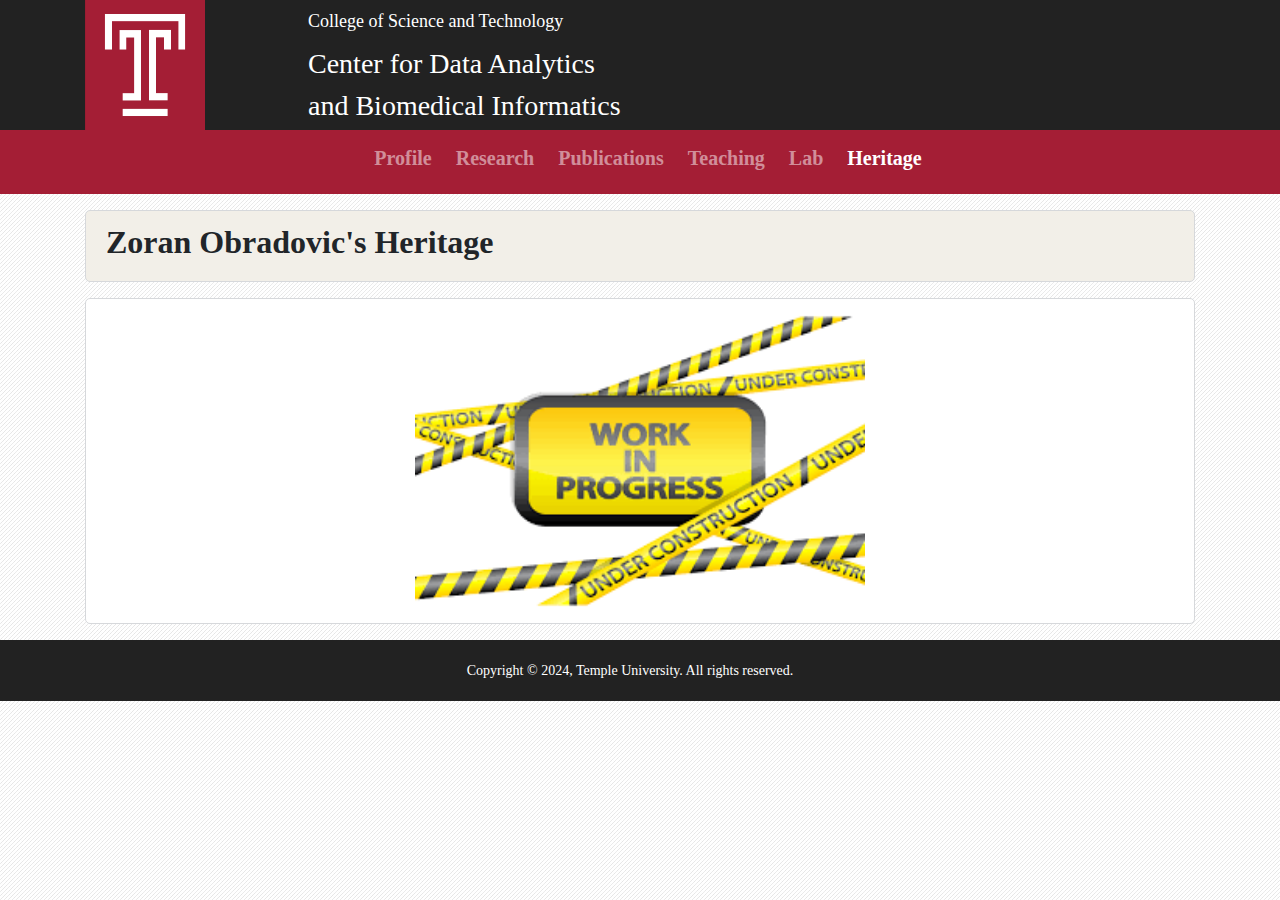
==== heritage.html @ 7252a643 "Add files via upload" ====
<html>
	<head>
		<title>Zoran Obradovic's Heritage - Center for Data Analytics and Biomedical Informatics</title>
		<meta charset="utf-8">
		<meta name="viewport" content="width=device-width, initial-scale=1">
		<link rel="shortcut icon" href="img/cropped-T-Logo-32x32.png" />
		<link rel="stylesheet" href="dabi_css/bootstrap.min.css">
		<link rel="stylesheet" type="text/css" href="dabi_css/zoran_external_style.css">
		
		<script src="dabi_js/fontawesome.js"></script>
		<script src="dabi_js/popper.js"></script>
		<script src="dabi_js/jquery.min.js"></script>
		<script src="dabi_js/bootstrap.min.js"></script>

		<style>
			/*Small Screen*/
			@media (max-width: 1160px) {
				.top-bar {
					display: none;
				}
				.navbar-brand {
					display: none;
				}
				.jazan-video {
					display: none;
				}
				.map {
					display: none;
				}
				.sm-divider-show {
					display: block;
				}
			}
			/*Large Screen*/
			@media (min-width: 1160px) {
				.bg-bar-sm {
					display: none;
				}
				.login-icon-2 {
					display: none;
				}
				.sm-divider-show {
					display: none;
				}
			}

		</style>
		
	</head>
	<body>
		<div class="panner">
			<div class="container">
				<div class="row">
					<div class="col-sm-2">
						<img src="img/T-Logo.png" width="120px" height="130"/>
					</div>
					<div class="col-sm-10 px-5">
						<div class="py-2"><a href="https://cst.temple.edu/"><span class="panner-text-sm">College of Science and Technology</span></a></div>
						<span class="panner-text-lg">Center for Data Analytics</span><br>
						<span class="panner-text-lg">and Biomedical Informatics<span>
					</div>
				</div>
			</div>
		</div>
		
		<div class="bg-bar-sm">
			
		</div>
		<nav class="navbar navbar-expand-lg navbar-dark bg-bar">		
			<div class="navbar-brand">
				
			</div>
			<button class="navbar-toggler" type="button" data-toggle="collapse" data-target="#mainMenu" aria-controls="mainMenu" aria-expanded="false" aria-label="Toggle navigation">
				<span class="navbar-toggler-icon"></span>
			</button>

			<div class="collapse navbar-collapse" id="mainMenu">
				<ul class="navbar-nav mr-auto mx-auto tajawal-font">
					<li class="px-1 nav-item">
						<a class="py-2 nav-link" href="index.html"><h5><b>Profile</b></h5></a>
					</li>

					<li class="px-1 nav-item">
						<a class="py-2 nav-link" href="research.html"><h5><b>Research</b></h5></a>
					</li>

					<li class="px-1 nav-item">
						<a class="py-2 nav-link" href="publications.html"><h5><b>Publications</b></h5></a>
					</li>

					<li class="px-1 nav-item">
						<a class="py-2 nav-link" href="teaching.html"><h5><b>Teaching</b></h5></a>
					</li>
					
					<li class="px-1 nav-item">
						<a class="py-2 nav-link" href="lab.html"><h5><b>Lab</b></h5></a>
					</li>
					
					<li class="px-1 nav-item">
						<a class="py-2 nav-link active" href="heritage.html"><h5><b>Heritage</b></h5></a>
					</li>
					
				</ul>
			</div>
		</nav>
		
		<div class="container">
			
			<div class="divider"></div>	
			<div class="row">
				<div class="col-lg-12">
					<div class="section-s2">
						<h2><b>Zoran Obradovic's Heritage</b></h2>
					</div>
				</div>
			</div>
			
			<div class="row">
				<div class="col-lg-12">
					<div class="section">
						<div class="section-content">
							<div class="row">
								<div class="col-lg-1"></div>
								<div class="col-lg-10 text-center">
									<img src="img/progress_work.png" height="300" width="450"/>									
								</div>
								<div class="col-lg-1"></div>
							</div>
						</div>
					</div>
				</div>
			</div>	
		</div>
		
		<div class="footer bg-footer">
			<div class="text-center">Copyright &copy; 2024, Temple University. All rights reserved.</div>
		</div>
	</body>
</html>
---- dabi_css/zoran_external_style.css ----
body {
	background-image: url('bg.jpg');
	font-family: 'Merriweather', serif;
	font-size: 14px;
}

.login-page {
	background-color: #fff; 
}

.well {
	/* Permalink - use to edit and share this gradient: https://colorzilla.com/gradient-editor/#eeeeee+0,cccccc+100;Gren+3D */
	background: rgb(238,238,238); /* Old browsers */
	background: -moz-linear-gradient(top,  rgba(238,238,238,1) 0%, rgba(204,204,204,1) 100%); /* FF3.6-15 */
	background: -webkit-linear-gradient(top,  rgba(238,238,238,1) 0%,rgba(204,204,204,1) 100%); /* Chrome10-25,Safari5.1-6 */
	background: linear-gradient(to bottom,  rgba(238,238,238,1) 0%,rgba(204,204,204,1) 100%); /* W3C, IE10+, FF16+, Chrome26+, Opera12+, Safari7+ */
	filter: progid:DXImageTransform.Microsoft.gradient( startColorstr='#eeeeee', endColorstr='#cccccc',GradientType=0 ); /* IE6-9 */
}

.top-bar {
	/* Permalink - use to edit and share this gradient: https://colorzilla.com/gradient-editor/#eeeeee+0,cccccc+100;Gren+3D */
	background: rgb(238,238,238); /* Old browsers */
	background: -moz-linear-gradient(top,  rgba(238,238,238,1) 0%, rgba(204,204,204,1) 100%); /* FF3.6-15 */
	background: -webkit-linear-gradient(top,  rgba(238,238,238,1) 0%,rgba(204,204,204,1) 100%); /* Chrome10-25,Safari5.1-6 */
	background: linear-gradient(to bottom,  rgba(238,238,238,1) 0%,rgba(204,204,204,1) 100%); /* W3C, IE10+, FF16+, Chrome26+, Opera12+, Safari7+ */
	filter: progid:DXImageTransform.Microsoft.gradient( startColorstr='#eeeeee', endColorstr='#cccccc',GradientType=0 ); /* IE6-9 */
	color: #000000;
	font-family: 'Sacramento', cursive;
	font-size:32px; 
	font-weight:500; 
	text-align:center; 
	padding: 20px;
}
a.active {
	font-weight: bold;
	color: #fff;
}

a {
	color: #a41e35;
	text-decoration: none;
}
a:hover {
	color: #a41e35;
	font-weight: bold;
	text-decoration: none;
}
.navbar-dark .navbar-nav .nav-link:hover {
  	font-weight: bold;
	color: #a41e35;
	background-color: #F7F7F7;
	border-radius: 5px;
}

.dropdown-item {
	font-size: 14px;
}

.dropdown-item:hover {
	color: #F7F7F7;
	font-weight: bold;
}

.active-item {
	background-color: #009670;
	color: #fff;
	font-weight: bold;
}

.slider-title {
	text-shadow: -1px 0 black, 0 1px black, 1px 0 black, 0 -1px black;
}
.logo-text {
	font-family: 'Segoe UI', cursive;
	font-size: 20px;
	font-weight: bold;
}

.panner {
	background-color: #222222;
}

.bg-s2 {
	background-color: #f2efe8;
}

.panner-text-sm {
	font-size: 18px;
	color: #fff;
}

.panner-text-lg {
	font-size: 28px;
	color: #fff;
}

.form-control2 {
	background: #BDBDBD;
}
.form-control2::placeholder {
	color: white;
}

.form-control {
	font-size: 14px;
}

.form-control:focus {
	border-color: #28a745;
	box-shadow: 0 0 0 0.2rem rgba(40, 167, 69, 0.25);
}

.form-label {
	font-size: 14px;
	font-weight: bold;
}

.bg-bar {
	background: #a41e35;
}
.bg-bar-sm {
	padding: 10px;
	background: #a41e35;
	text-align: center;
	color: #fff;
}

.Slider {
	position: relative;
	text-align: center;
}

.centered-left {
  position: absolute;
  top: 50%;
  left: 10%;
  transform: translate(-50%, -50%);
  background: transparent;
  padding: 20px;
  text-align: center;
  border-radius: 50px;
  cursor: pointer;
}

.centered-left:hover {
	background-color: white;
	opacity: .5;
}

.centered-right {
  position: absolute;
  top: 50%;
  right: 10%;
  transform: translate(50%, -50%);
  background: transparent;
  padding: 20px;
  text-align: center;
  border-radius: 50px;
  cursor: pointer;
}

.arrow {
	border: solid #fff;
	border-width: 0 5px 5px 0;
	display: inline-block;
	padding: 4px;
}
.arrow:hover {
	border: solid #009688;
	border-width: 0 8px 8px 0;
}

.right {
	transform: rotate(-45deg);
	-webkit-transform: rotate(-45deg);
}

.left {
	transform: rotate(135deg);
  -webkit-transform: rotate(135deg);
}

.mySlides {display: none}
.slider-img {
	height: 250;
	width: 100%;
}
.mySlidesText {
	display: none;
	padding: 10% 20px 20px 20px;
	text-align: right;
	height: 100%;
	
}

.section {
	background-color: #fff;
	border-radius: 5px;
	border: 1px solid #d6d8db;
	padding: 0.75rem 1.25rem;
	margin-bottom: 1rem;
	text-align: left;
}

.section-s2 {
	background-color: #f2efe8;
	border-radius: 5px;
	border: 1px solid #d6d8db;
	padding: 0.75rem 1.25rem;
	margin-bottom: 1rem;
	text-align: left;
}

.section-content {
	font-size:12pt;
}

.section-scroll {
	height: 300px;
	overflow: auto;
	background-color: #fff;
	border-radius: 5px;
	border: 1px solid #d6d8db;
	padding: 0.75rem 1.25rem;
	margin-bottom: 1rem;
	text-align: left;
}

.card-section {
	height: 300px;
	margin-bottom: 1rem;
}

.card-body-scroll {
	overflow: auto;
}

.section-title {
	color: #a41e35;
	font-family: 'Montserrat', sans-serif;
}

.section-subtitle {
	font-weight: bold;
	color: #009688;
}

.divider {
	height: 1rem;
}

.a_button {
	font-size: 20px; 
	font-weight: 500;
	text-decoration: none;
	background-color: #a41e35;
	color: #FFFFFF;
	padding: 10px 60px 10px 60px;
	margin: 10px;
	display:inline-block;
	text-align:center;
	vertical-align:middle;
	cursor:pointer;
	-webkit-user-select:none;
	-moz-user-select:none;
	-ms-user-select:none;
	user-select:none;
	border:1px solid transparent;
	line-height:1.5;
	border-radius:.25rem;
	transition:color .15s ease-in-out,background-color .15s ease-in-out,border-color .15s ease-in-out,box-shadow .15s ease-in-out;
}

.a_button:hover {
	background-color: #FFFFFF;
	color: #a41e35;
	border-style: solid;
    border-color: #a41e35;
    border-width: 2px;
}

.writer-img {
	width: 80px;
	height: 80px;
	border-radius: 50px;
}

.card-img {
	cursor: pointer;
	width: 100%;
	height: 50px;
	margin-bottom: .75rem;
	transition: transform .2s; /* Animation */
}

.card-img:hover {
	transform: scale(1.5);
}

.bg-weather {
	background-color: #2e3b58;
	text-align: right;
}

.bg-footer {
	background-color: #222222;
	color: #fff;
	padding: 20px 40px 20px 20px;
}

.weather {
	border-radius: 5px;
	margin-bottom: 1rem;
}

.login-icon {
	cursor: pointer;
	padding-top: 5px;
	color: #009688;
	font-size: 33px;
}

/*.login-icon-2 {
	cursor: pointer;
	padding-top: 10px;
	color: #fff;
	font-size: 25px;
}*/

.section-scroll thead th {
	position: sticky;
	top: 0;
	background: #a41e35;
	color: #fff;
}

.section-scroll tbody td a{
	color: #a41e35;
	text-decoration: none;
}

.section-scroll tbody td a:hover {
	font-weight: bold;
}

.whole {
	height: 100vh;
}

.table {
	font-size: 14px;
}

.recommender {
	background-color: #fff;
	border-radius: 5px;
	border: 1px solid #d6d8db;
	padding: 0.75rem 1.25rem;
	text-align: left;
	margin-top: 20px;
}

.recommender-label {
	margin-top: -23px;
	background-color: #fff;
	padding: 0px 10px 10px 10px;
	font-weight: bold; 
}

.text-univ {
	color: #a41e35;
}

.univ-link {
	color: #009688;
	pointer: cursor;
}

.text-rank {
	color: white;
	font-size: 12px;
}

.text-app {
	font-size: 12px;
}

.hr-divider {
	border: dotted #009688 6px; 
	border-bottom: none;
	opacity: 0.3;
	width: 20%;
}

.section-subtitle {
	font-size: 1.4rem;
	font-weight: bold;
	color: #009688;
}

.text-comp {
	color: #009688;
}

.img-icon {
	height: 40px;
	width: 40px;
	margin-left: 20px;
}

.img-ico2 {
	height: 40px;
	width: 60px;
	margin-left: 20px;
}

.row-hover {
	border: 1px solid #e6e6e6;
	border-style: none none solid none;
	padding: 5px 0px 5px 0px;
}
.row-hover:hover {
	background: #e6e6e6;
}

.time{
	font-size: 20px;
	font-weight: bold;
	text-align: center;
}

#time24 {
	display: none;
}

.time-switch {
	position: relative;
	display: inline-block;
	width: 80px;
	height: 30px; 
}
.switch-slider {
	position: absolute;
	cursor: pointer;
	top: 0;
	left: 0;
	right: 0;
	bottom: 0;
	border: 1px solid #ccc;
	transition: .4s;
	border-radius: 34px;
}

.time-switch input {
	display: none;
}

.switch-slider:before {
	position: absolute;
	content: "";
	height: 23px;
	width: 23px;
	left: 3px;
	bottom: 3px;
	background-color: white;
	border: 1px solid #ccc;
	transition: 0.4s;
	border-radius: 50px;
}

.switch-text {
	position: absolute; 
	margin: 5px 0px 0px 90px;
}

.ksa-section {
	border: 1px solid #c3e6cb;
	border-radius: 2px;
	color: #155724;
	background-color: #d4edda;
	margin: 5px 0px;
	padding: 0.75rem 0.0rem;
}
.usa-section {
	border: 1px solid #bee5eb;
	border-radius: 2px;
	color: #0c5460;
	background-color: #d1ecf1;
	margin: 5px 0px;
	padding: 0.75rem 0.0rem;
}

input:checked + .switch-slider {
	background: #009688;
}

input:checked + .switch-slider:before {
	transform: translateX(49px);
}

/*Small Screen*/
@media (max-width: 1160px) {
	.top-bar {
		display: none;
	}
	.navbar-brand {
		display: none;
	}
	.jazan-video {
		display: none;
	}
	.map {
		display: none;
	}
}
/*Large Screen*/
@media (min-width: 1160px) {
	.bg-bar-sm {
		display: none;
	}
	.login-icon-2 {
		display: none;
	}
}
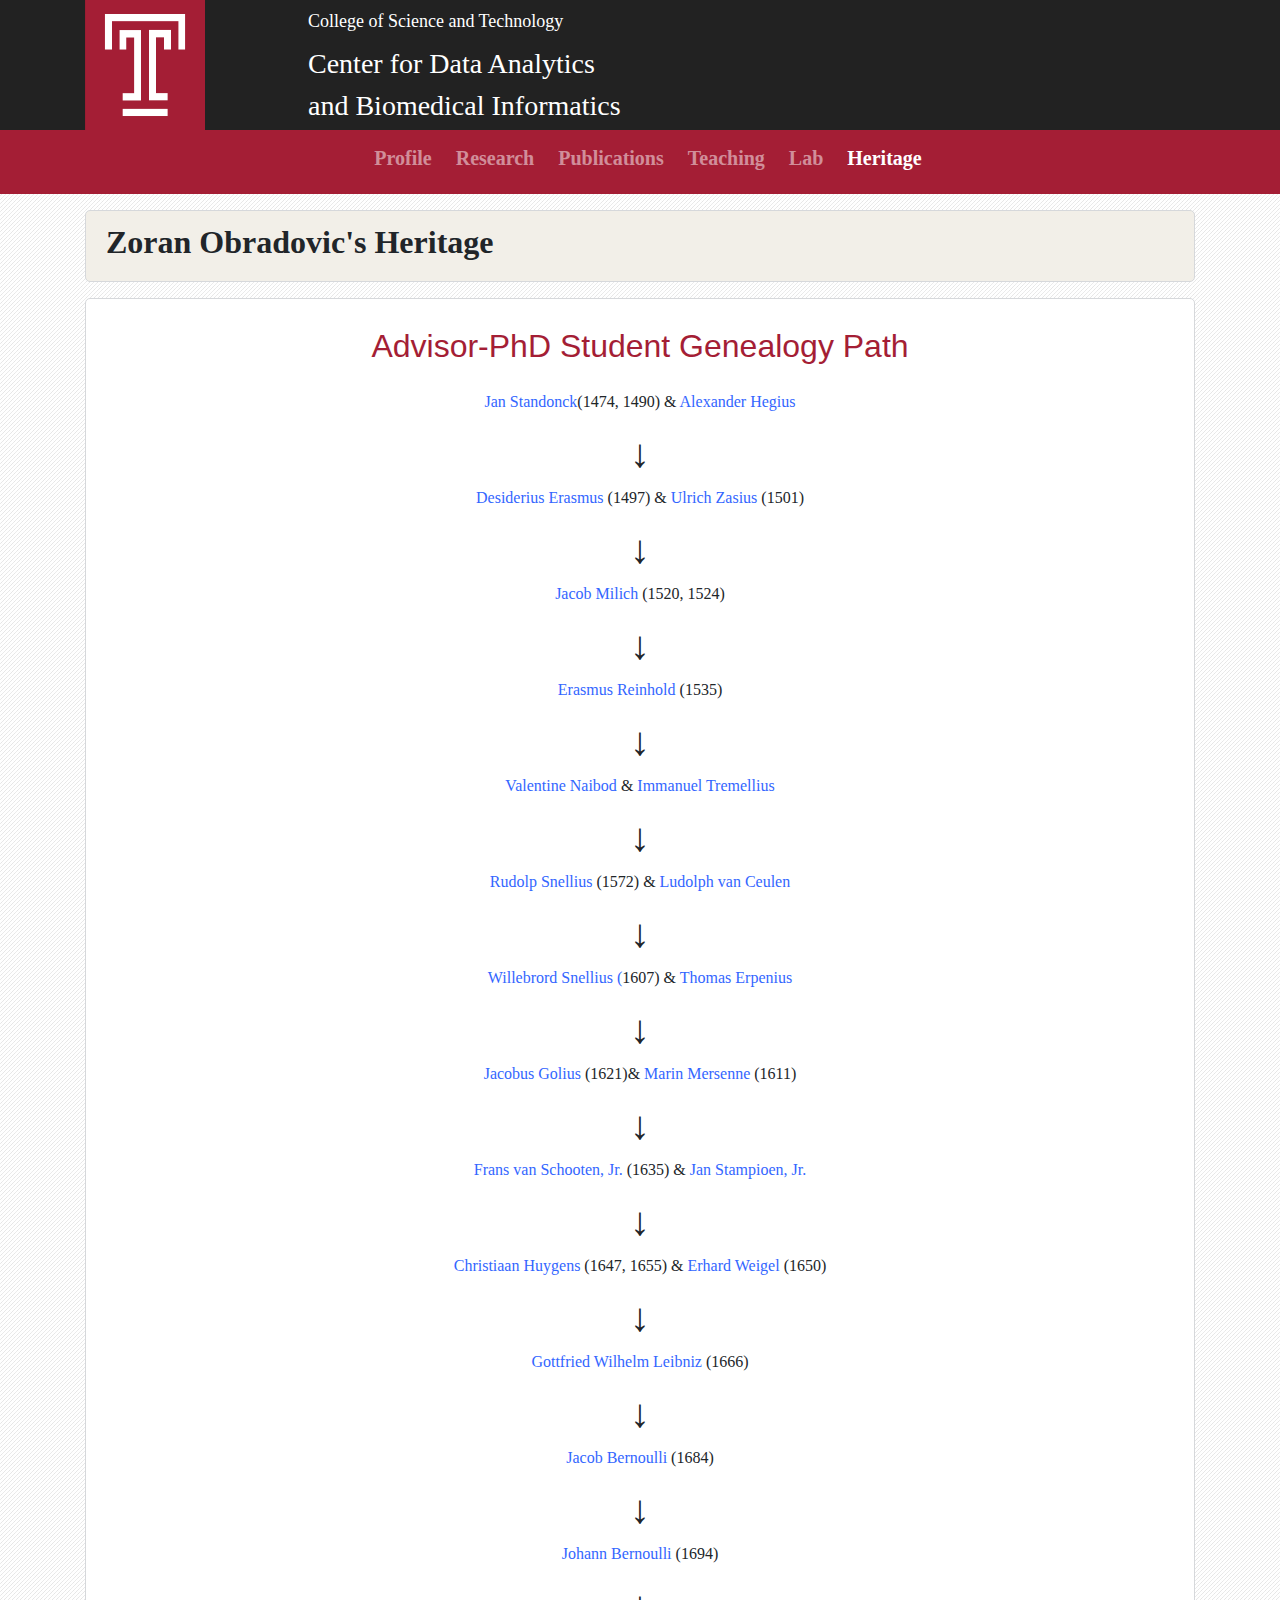
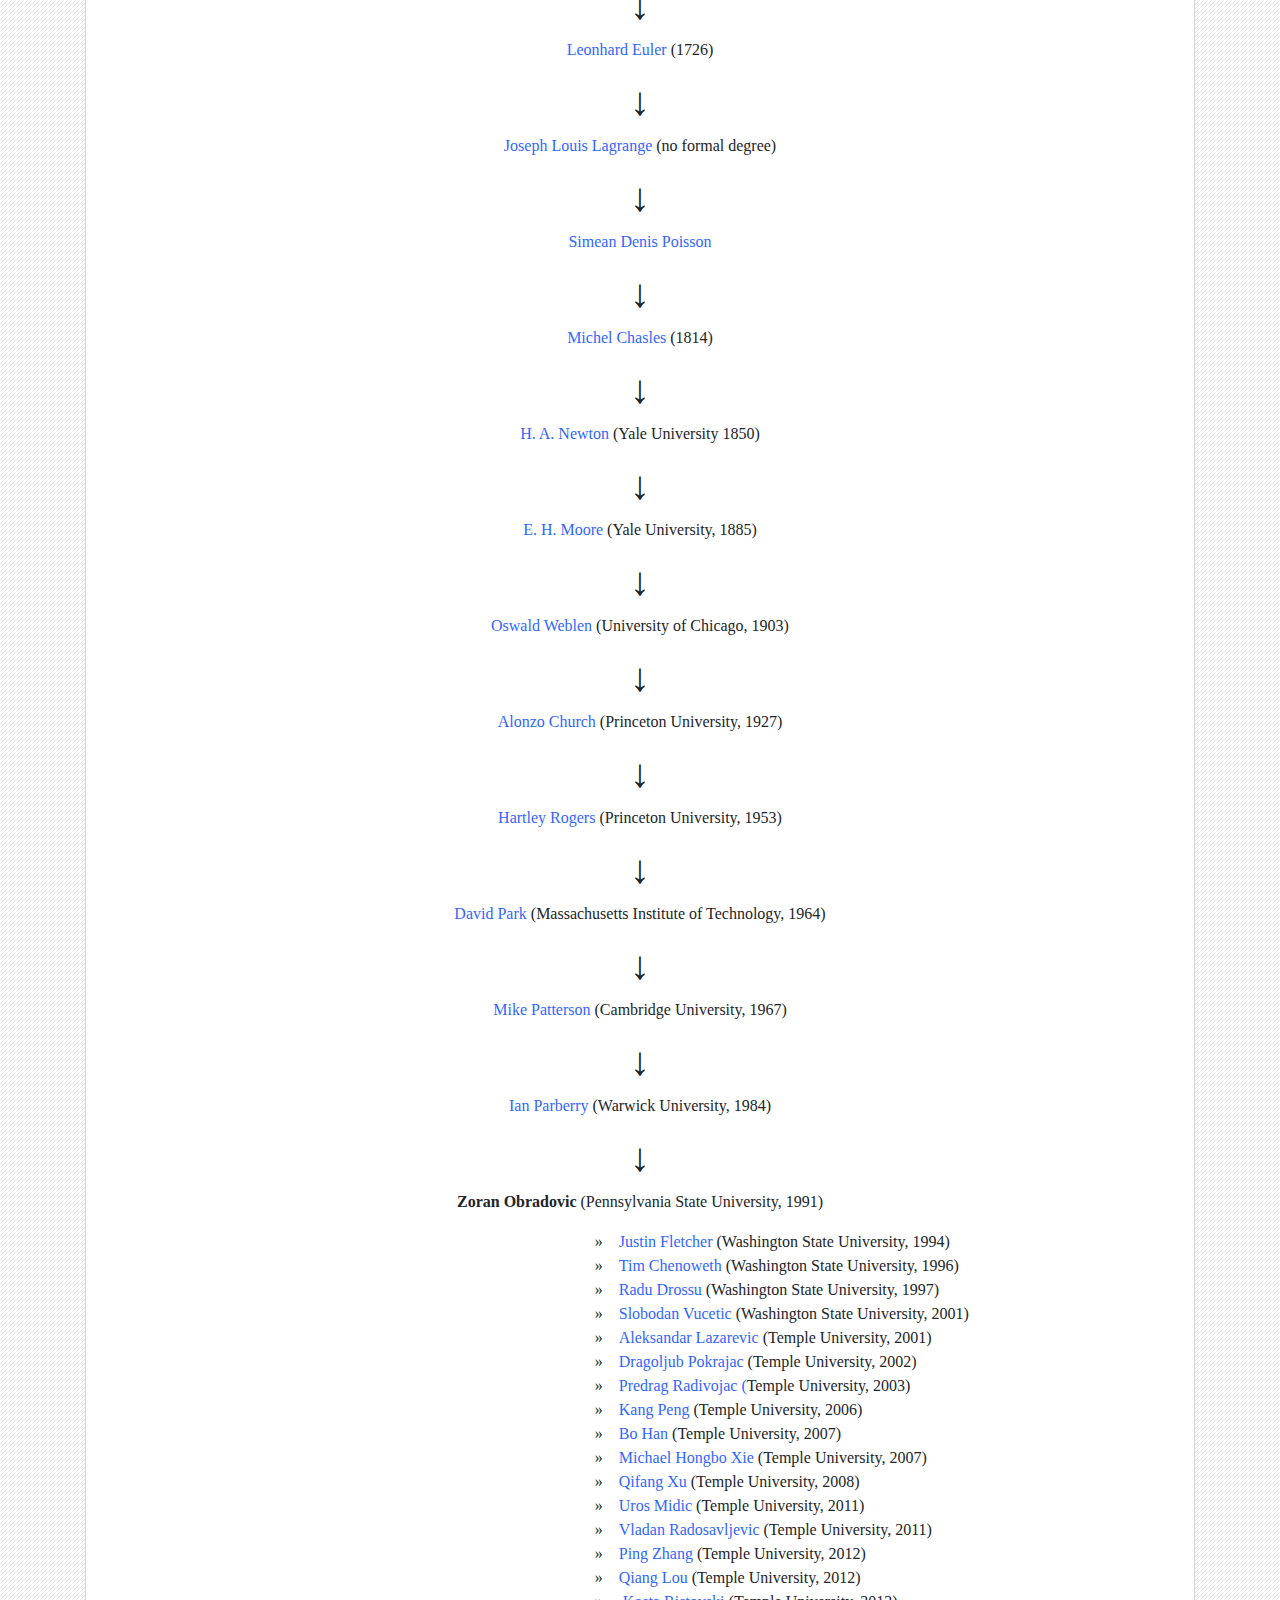
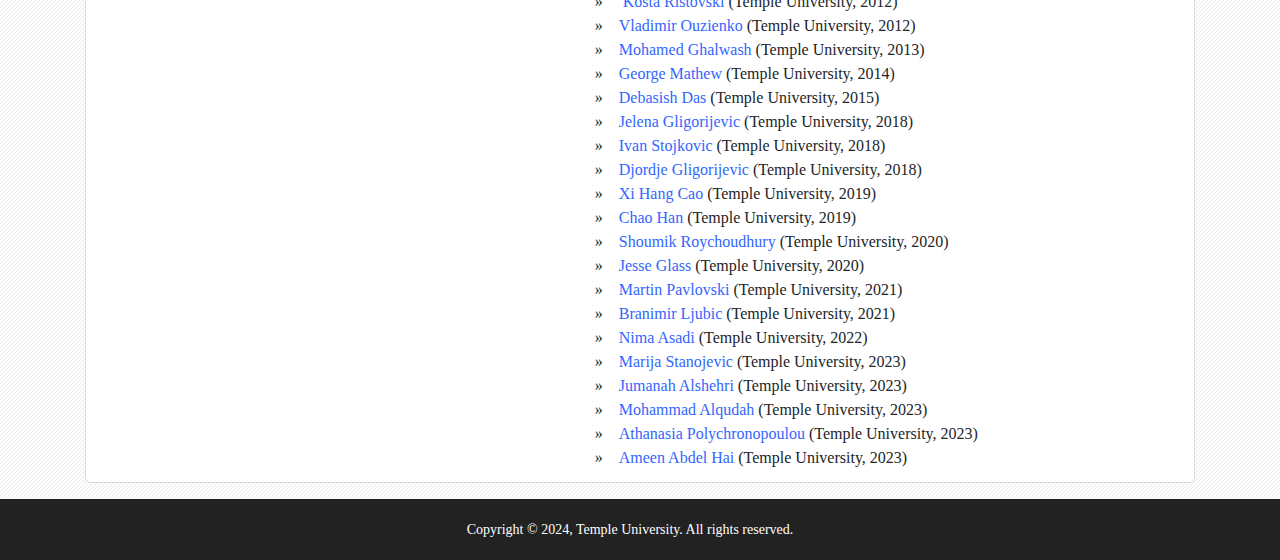
==== commit 81a46958: "Update heritage.html" ====
--- a/heritage.html
+++ b/heritage.html
@@ -122,7 +122,102 @@
 							<div class="row">
 								<div class="col-lg-1"></div>
 								<div class="col-lg-10 text-center">
-									<img src="img/progress_work.png" height="300" width="450"/>									
+									<h2 class="section-title py-3">Advisor-PhD Student Genealogy Path</h2>
+									<p>
+										<a href="https://en.wikipedia.org/wiki/Jan_Standonck"><span style="color: #3366ff;">Jan Standonck</span></a>(1474, 1490) &amp; <span style="color: #3366ff;">
+										<a style="color: #3366ff;" href="https://en.wikipedia.org/wiki/Alexander_Hegius_von_Heek">Alexander Hegius</a></span>
+									</p>
+									<h1 class="h_arrow">&#8595;</h1>
+									<p><a style="color: #3366ff;" href="https://en.wikipedia.org/wiki/Desiderius_Erasmus">Desiderius Erasmus</a></span> (1497) &amp;<a href="https://en.wikipedia.org/wiki/Ulrich_Zasius"> <span style="color: #3366ff;">Ulrich Zasius </span></a>(1501)</p>
+									<h1 class="h_arrow">&#8595;</h1>
+									<p><span style="color: #3366ff;"><a style="color: #3366ff;" href="https://en.wikipedia.org/wiki/Jacob_Milich">Jacob Milich</a> </span>(1520, 1524)</p>
+									<h1 class="h_arrow">&#8595;</h1>
+									<p><span style="color: #3366ff;"><a style="color: #3366ff;" href="https://en.wikipedia.org/wiki/Erasmus_Reinhold">Erasmus Reinhold</a> </span>(1535)</p>
+									<h1 class="h_arrow">&#8595;</h1>
+									<p><a href="https://en.wikipedia.org/wiki/Valentin_Naboth"><span style="color: #3366ff;">Valentine Naibod</span> </a>&amp; <span style="color: #3366ff;"><a style="color: #3366ff;" href="https://en.wikipedia.org/wiki/Immanuel_Tremellius">Immanuel Tremellius</a></span></p>
+									<h1 class="h_arrow">&#8595;</h1>
+									<p><span style="color: #3366ff;"><a style="color: #3366ff;" href="https://en.wikipedia.org/wiki/Rudolph_Snellius">Rudolp Snellius</a></span> (1572) &amp; <span style="color: #3366ff;"><a style="color: #3366ff;" href="https://en.wikipedia.org/wiki/Ludolph_van_Ceulen">Ludolph van Ceulen</a></span></p>
+									<h1 class="h_arrow">&#8595;</h1>
+									<p><span style="color: #3366ff;"><a style="color: #3366ff;" href="https://en.wikipedia.org/wiki/Willebrord_Snellius">Willebrord Snellius</a> (</span>1607) &amp; <span style="color: #3366ff;"><a style="color: #3366ff;" href="https://en.wikipedia.org/wiki/Thomas_van_Erpe">Thomas Erpenius</a></span></p>
+									<h1 class="h_arrow">&#8595;</h1>
+									<p><span style="color: #3366ff;"><a style="color: #3366ff;" href="https://en.wikipedia.org/wiki/Jacobus_Golius">Jacobus Golius </a></span>(1621)&amp; <span style="color: #3366ff;"><a style="color: #3366ff;" href="https://en.wikipedia.org/wiki/Marin_Mersenne">Marin Mersenne</a> </span>(1611)</p>
+									<h1 class="h_arrow">&#8595;</h1>
+									<p><a href="https://en.wikipedia.org/wiki/Frans_van_Schooten"><span style="color: #3366ff;">Frans van Schooten, Jr.</span> </a>(1635) &amp; <span style="color: #3366ff;"><a style="color: #3366ff;" href="http://www-history.mcs.st-andrews.ac.uk/Biographies/Stampioen.html">Jan Stampioen, Jr.</a></span></p>
+									<h1 class="h_arrow">&#8595;</h1>
+									<p><a href="https://en.wikipedia.org/wiki/Christiaan_Huygens"><span style="color: #3366ff;">Christiaan Huygens </span></a>(1647, 1655) &amp; <span style="color: #3366ff;"><a style="color: #3366ff;" href="https://en.wikipedia.org/wiki/Erhard_Weigel">Erhard Weigel </a></span>(1650)</p>
+									<h1 class="h_arrow">&#8595;</h1>
+									<p><a href="https://en.wikipedia.org/wiki/Gottfried_Wilhelm_Leibniz"><span style="color: #3366ff;">Gottfried Wilhelm Leibniz</span> </a>(1666)</p>
+									<h1 class="h_arrow">&#8595;</h1>
+									<p><a href="https://en.wikipedia.org/wiki/Jacob_Bernoulli"><span style="color: #3366ff;">Jacob Bernoulli </span></a>(1684)</p>
+									<h1 class="h_arrow">&#8595;</h1>
+									<p><span style="color: #3366ff;"><a style="color: #3366ff;" href="https://en.wikipedia.org/wiki/Johann_Bernoulli">Johann Bernoulli</a></span> (1694)</p>
+									<h1 class="h_arrow">&#8595;</h1>
+									<p><span style="color: #3366ff;"><a style="color: #3366ff;" href="https://en.wikipedia.org/wiki/Leonhard_Euler">Leonhard Euler</a></span> (1726)</p>
+									<h1 class="h_arrow">&#8595;</h1>
+									<p><span style="color: #3366ff;"><a style="color: #3366ff;" href="https://en.wikipedia.org/wiki/Joseph-Louis_Lagrange">Joseph Louis Lagrange</a> </span>(no formal degree)</p>
+									<h1 class="h_arrow">&#8595;</h1>
+									<p><span style="color: #3366ff;"><a style="color: #3366ff;" href="https://en.wikipedia.org/wiki/Sim%C3%A9on_Denis_Poisson">Simean Denis Poisson</a></span></p>
+									<h1 class="h_arrow">&#8595;</h1>
+									<p><a href="https://en.wikipedia.org/wiki/Michel_Chasles"><span style="color: #3366ff;">Michel Chasles</span> </a>(1814)</p>
+									<h1 class="h_arrow">&#8595;</h1>
+									<p><span style="color: #3366ff;"><a style="color: #3366ff;" href="https://en.wikipedia.org/wiki/Hubert_Anson_Newton">H. A. Newton </a></span>(Yale University 1850)</p>
+									<h1 class="h_arrow">&#8595;</h1>
+									<p><a href="https://en.wikipedia.org/wiki/E._H._Moore"><span style="color: #3366ff;">E. H. Moore</span> </a>(Yale University, 1885)</p>
+									<h1 class="h_arrow">&#8595;</h1>
+									<p><span style="color: #3366ff;"><a style="color: #3366ff;" href="https://en.wikipedia.org/wiki/Oswald_Veblen">Oswald Weblen</a> </span>(University of Chicago, 1903)</p>
+									<h1 class="h_arrow">&#8595;</h1>
+									<p><a href="https://en.wikipedia.org/wiki/Alonzo_Church"><span style="color: #3366ff;">Alonzo Church</span> </a>(Princeton University, 1927)</p>
+									<h1 class="h_arrow">&#8595;</h1>
+									<p><span style="color: #3366ff;"><a style="color: #3366ff;" href="https://en.wikipedia.org/wiki/Hartley_Rogers,_Jr.">Hartley Rogers</a></span> (Princeton University, 1953)</p>
+									<h1 class="h_arrow">&#8595;</h1>
+									<p><a href="https://en.wikipedia.org/wiki/David_Park_(computer_scientist)"><span style="color: #3366ff;">David Park</span> </a>(Massachusetts Institute of Technology, 1964)</p>
+									<h1 class="h_arrow">&#8595;</h1>
+									<p><a href="https://en.wikipedia.org/wiki/Mike_Paterson"><span style="color: #3366ff;">Mike Patterson</span> </a>(Cambridge University, 1967)<br /> </p>
+									<h1 class="h_arrow">&#8595;</h1>
+									<p><span style="color: #3366ff;"><a style="color: #3366ff;" href="https://larc.unt.edu/ian/">Ian Parberry</a></span> (Warwick University, 1984)</p>
+									<h1 class="h_arrow">&#8595;</h1>
+									<p><b>Zoran Obradovic</b> (Pennsylvania State University, 1991)</p>
+									<div class="row">
+										<div class="col-lg-5"></div>
+										<div class="col-lg-7 text-left">
+											<span class="h_arrow px-3">&#187;</span><span style="color: #3366ff;"><a style="color: #3366ff;" href="https://www.linkedin.com/in/justin-fletcher-915378">Justin Fletcher </a></span>(Washington State University, 1994)<br>
+											<span class="h_arrow px-3">&#187;</span><a href="https://cobe.boisestate.edu/timchenoweth/"><span style="color: #3366ff;">Tim Chenoweth</span> </a>(Washington State University, 1996)<br>
+											<span class="h_arrow px-3">&#187;</span><span style="color: #3366ff;"><a style="color: #3366ff;" href="https://www.linkedin.com/in/radu-drossu-1200974">Radu Drossu </a></span>(Washington State University, 1997)<br>
+											<span class="h_arrow px-3">&#187;</span><span style="color: #3366ff;"><a style="color: #3366ff;" href="http://www.dabi.temple.edu/~vucetic/">Slobodan Vucetic </a></span>(Washington State University, 2001)<br>
+											<span class="h_arrow px-3">&#187;</span><a href="http://www-users.cs.umn.edu/~aleks/"><span style="color: #3366ff;">Aleksandar Lazarevic</span> </a>(Temple University, 2001)<br>
+											<span class="h_arrow px-3">&#187;</span><a href="http://oscar.desu.edu/people/faculty/dragoljub_pokrajac.html"><span style="color: #3366ff;">Dragoljub Pokrajac</span> </a>(Temple University, 2002)<br>
+											<span class="h_arrow px-3">&#187;</span><span style="color: #3366ff;"><a style="color: #3366ff;" href="http://www.cs.indiana.edu/~predrag/">Predrag Radivojac </a>(</span>Temple University, 2003)<br>
+											<span class="h_arrow px-3">&#187;</span><span style="color: #3366ff;">Kang Peng</span> (Temple University, 2006)<br>
+											<span class="h_arrow px-3">&#187;</span><a href="http://admission.whu.edu.cn/faculty/show-2124.html"><span style="color: #3366ff;">Bo Han</span> </a>(Temple University, 2007)<br>
+											<span class="h_arrow px-3">&#187;</span><a href="http://dbhi.chop.edu/index.php/genomic-analysis-people/87-michael-xie-phd.html"><span style="color: #3366ff;">Michael Hongbo Xie</span> </a>(Temple University, 2007)<br>
+											<span class="h_arrow px-3">&#187;</span><span style="color: #3366ff;"><a style="color: #3366ff;" href="http://dunbrack.fccc.edu/Qifang.php">Qifang Xu </a></span>(Temple University, 2008)<br>
+											<span class="h_arrow px-3">&#187;</span><span style="color: #3366ff;"><a style="color: #3366ff;" href="http://www.scopus.com/authid/detail.uri?authorId=55952255000">Uros Midic </a></span>(Temple University, 2011)<br>
+											<span class="h_arrow px-3">&#187;</span><a href="https://www.linkedin.com/in/vladan-radosavljevic-69244265"><span style="color: #3366ff;">Vladan Radosavljevic </span></a>(Temple University, 2011)<br>
+											<span class="h_arrow px-3">&#187;</span><span style="color: #3366ff;"><a style="color: #3366ff;" href="http://researcher.watson.ibm.com/researcher/view.php?person=us-pzhang">Ping Zhang</a></span> (Temple University, 2012)<br>
+											<span class="h_arrow px-3">&#187;</span><span style="color: #3366ff;"><a style="color: #3366ff;" href="https://www.linkedin.com/in/qiang-lou-9718838">Qiang Lou</a> </span>(Temple University, 2012)<br>
+											<span class="h_arrow px-3">&#187;</span><a href="https://www.linkedin.com/in/kosta-ristovski-89655b69"><span style="color: #3366ff;"> Kosta Ristovski</span> </a>(Temple University, 2012)<br>
+											<span class="h_arrow px-3">&#187;</span><span style="color: #3366ff;"><a style="color: #3366ff;" href="https://www.linkedin.com/in/vladimir-ouzienko-phd-24349324">Vladimir Ouzienko</a></span> (Temple University, 2012)<br>
+											<span class="h_arrow px-3">&#187;</span><span style="color: #3366ff;"><a style="color: #3366ff;" href="https://sites.google.com/site/mghalwash77/">Mohamed Ghalwash</a></span> (Temple University, 2013)<br>
+											<span class="h_arrow px-3">&#187;</span><span style="color: #3366ff;">George Mathew</span> (Temple University, 2014)<br>
+											<span class="h_arrow px-3">&#187;</span><a href="https://www.linkedin.com/in/das1980"><span style="color: #3366ff;">Debasish Das</span> </a>(Temple University, 2015)<br>
+											<span class="h_arrow px-3">&#187;</span><a href="https://www.linkedin.com/in/jelenastojanovic/"><span style="color: #3366ff;">Jelena Gligorijevic</span> </a>(Temple University, 2018)<br>
+											<span class="h_arrow px-3">&#187;</span><a href="https://www.linkedin.com/in/stojkovicivan/"><span style="color: #3366ff;">Ivan Stojkovic</span> </a>(Temple University, 2018)<br>
+											<span class="h_arrow px-3">&#187;</span><a href="https://gligorijevic.science/"><span style="color: #3366ff;">Djordje Gligorijevic</span> </a>(Temple University, 2018)<br>
+											<span class="h_arrow px-3">&#187;</span><span style="color: #3366ff;"><a style="color: #3366ff;" href="https://www.linkedin.com/in/xi-hang-cao-5a998437/">Xi Hang Cao</a> </span>(Temple University, 2019)<br>
+											<span class="h_arrow px-3">&#187;</span><span style="color: #3366ff;"><a style="color: #3366ff;" href="https://www.linkedin.com/in/chao-han-71ba058a/">Chao Han</a> </span>(Temple University, 2019)<br>
+											<span class="h_arrow px-3">&#187;</span><span style="color: #3366ff;"><a style="color: #3366ff;" href="https://www.linkedin.com/in/shoumik-roychoudhury-phd-53724b44/">Shoumik Roychoudhury</a> </span>(Temple University, 2020)<br>
+											<span class="h_arrow px-3">&#187;</span><a href="https://www.linkedin.com/in/jesse-glass-8a6096112/"><span style="color: #3366ff;">Jesse Glass </span></a>(Temple University, 2020)<br>
+											<span class="h_arrow px-3">&#187;</span><span style="color: #3366ff;"><a style="color: #3366ff;" href="https://sites.google.com/a/cs.manu.edu.mk/main/people/students/martin-pavlovski">Martin Pavlovski</a> </span>(Temple University, 2021)<br>
+											<span class="h_arrow px-3">&#187;</span><a href="https://www.linkedin.com/in/branimir-ljubic-6963a0189/"><span style="color: #3366ff;">Branimir Ljubic </span></a>(Temple University, 2021)<br>
+											<span class="h_arrow px-3">&#187;</span><a href="https://nima-asadi.com/"><span style="color: #3366ff;">Nima Asadi</span></a> (Temple University, 2022)<br>
+											<span class="h_arrow px-3">&#187;</span><a href="https://marija-stanojevic.github.io/" rel="noopener"><span style="color: #3366ff;">Marija Stanojevic</span></a> (Temple University, 2023)<br>
+											<span class="h_arrow px-3">&#187;</span><a href="https://www.linkedin.com/in/jshehri/" rel="noopener"><span style="color: #3366ff;">Jumanah Alshehri</span></a> (Temple University, 2023)<br>
+											<span class="h_arrow px-3">&#187;</span><a href="https://www.linkedin.com/in/mohammadalqudah/"><span style="color: #3366ff;">Mohammad Alqudah</span></a> (Temple University, 2023)<br>
+											<span class="h_arrow px-3">&#187;</span><a href="https://www.linkedin.com/in/nancy-polychronopoulou/" target="_blank" rel="noopener"><span style="color: #3366ff;">Athanasia Polychronopoulou</span></a> (Temple University, 2023)<br>
+											<span class="h_arrow px-3">&#187;</span><a href="https://www.linkedin.com/in/ameenabdelhai/" target="_blank" rel="noopener"><span style="color: #3366ff;">Ameen Abdel Hai</span></a>  (Temple University, 2023)<br>
+										</div>
+									
+									</div>
 								</div>
 								<div class="col-lg-1"></div>
 							</div>
@@ -136,4 +231,4 @@
 			<div class="text-center">Copyright &copy; 2024, Temple University. All rights reserved.</div>
 		</div>
 	</body>
-</html>+</html>
--- a/dabi_css/zoran_external_style.css
+++ b/dabi_css/zoran_external_style.css
@@ -65,6 +65,13 @@
 	background-color: #009670;
 	color: #fff;
 	font-weight: bold;
+}
+
+.circular-image {
+	border-radius: 50%;
+	height: 170;
+	width: 170;
+	padding-bottom: 10px;
 }
 
 .slider-title {
@@ -522,4 +529,3 @@
 		display: none;
 	}
 }
-
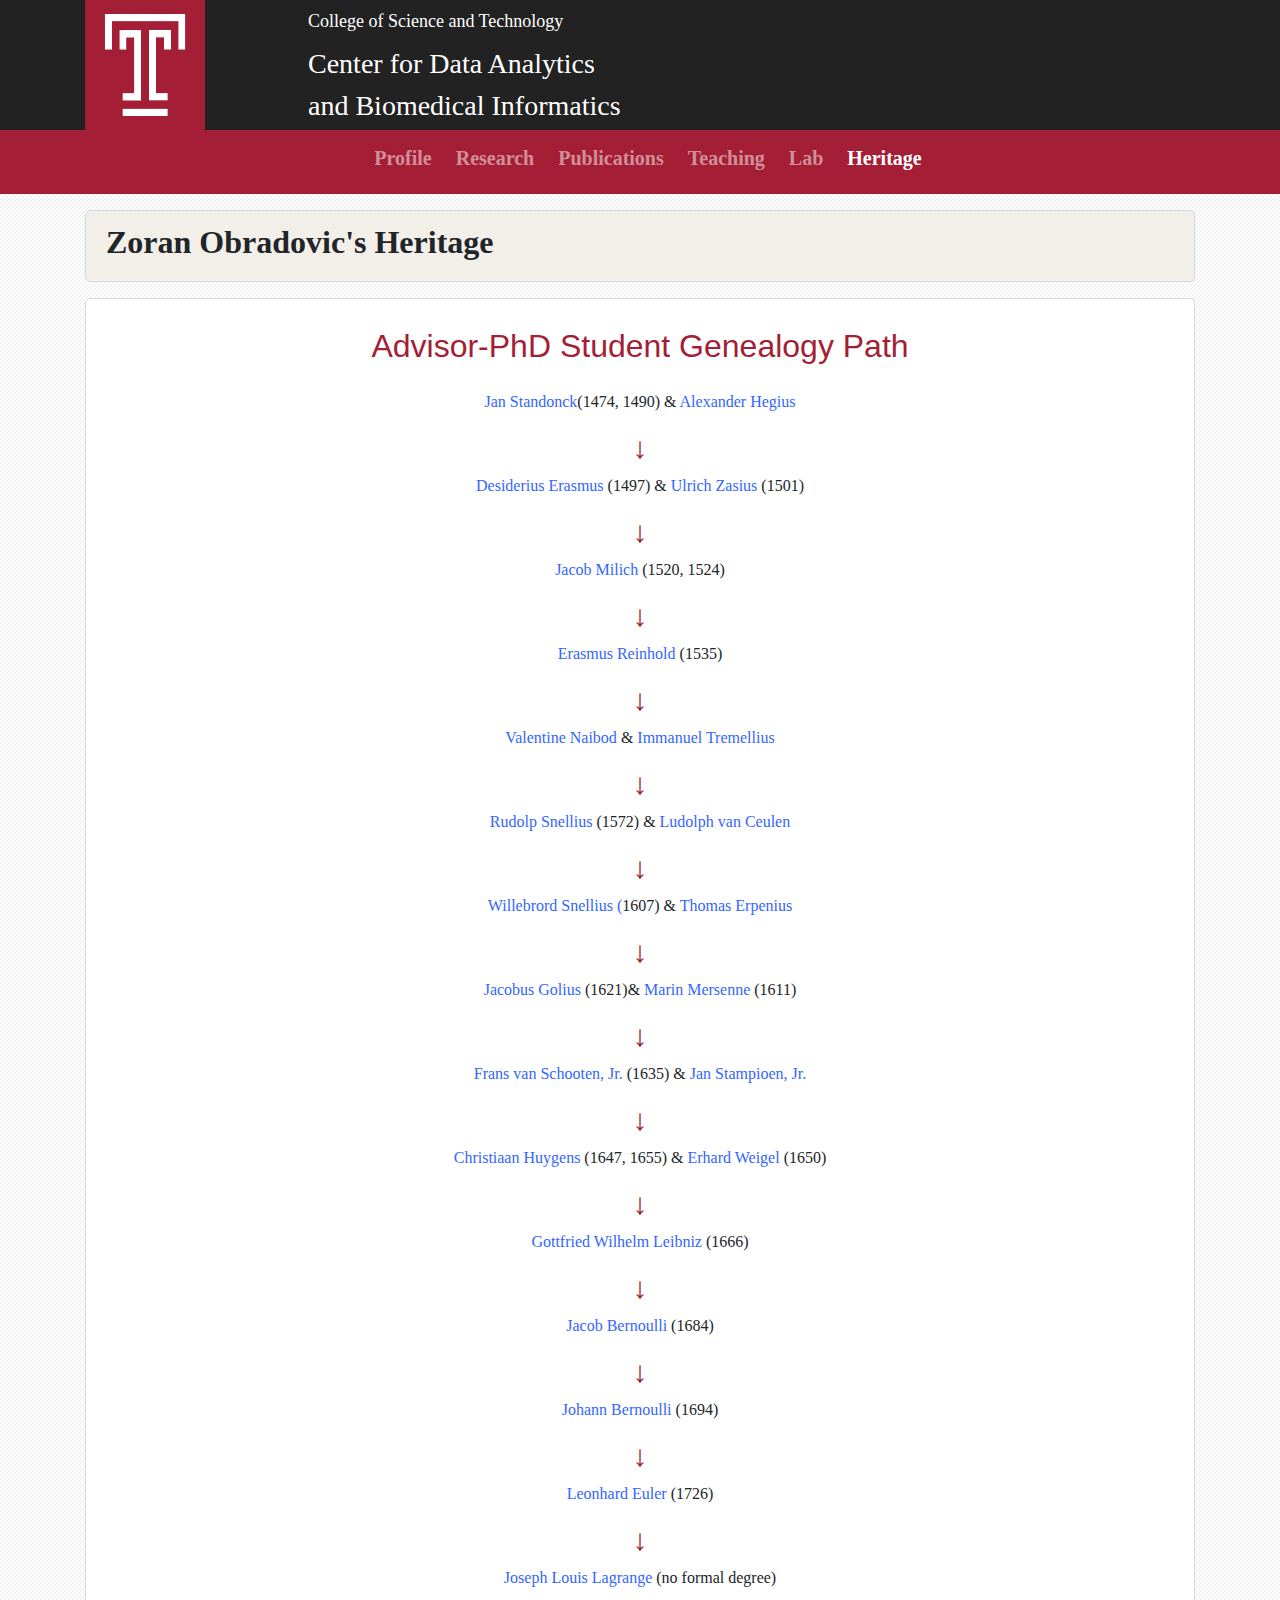
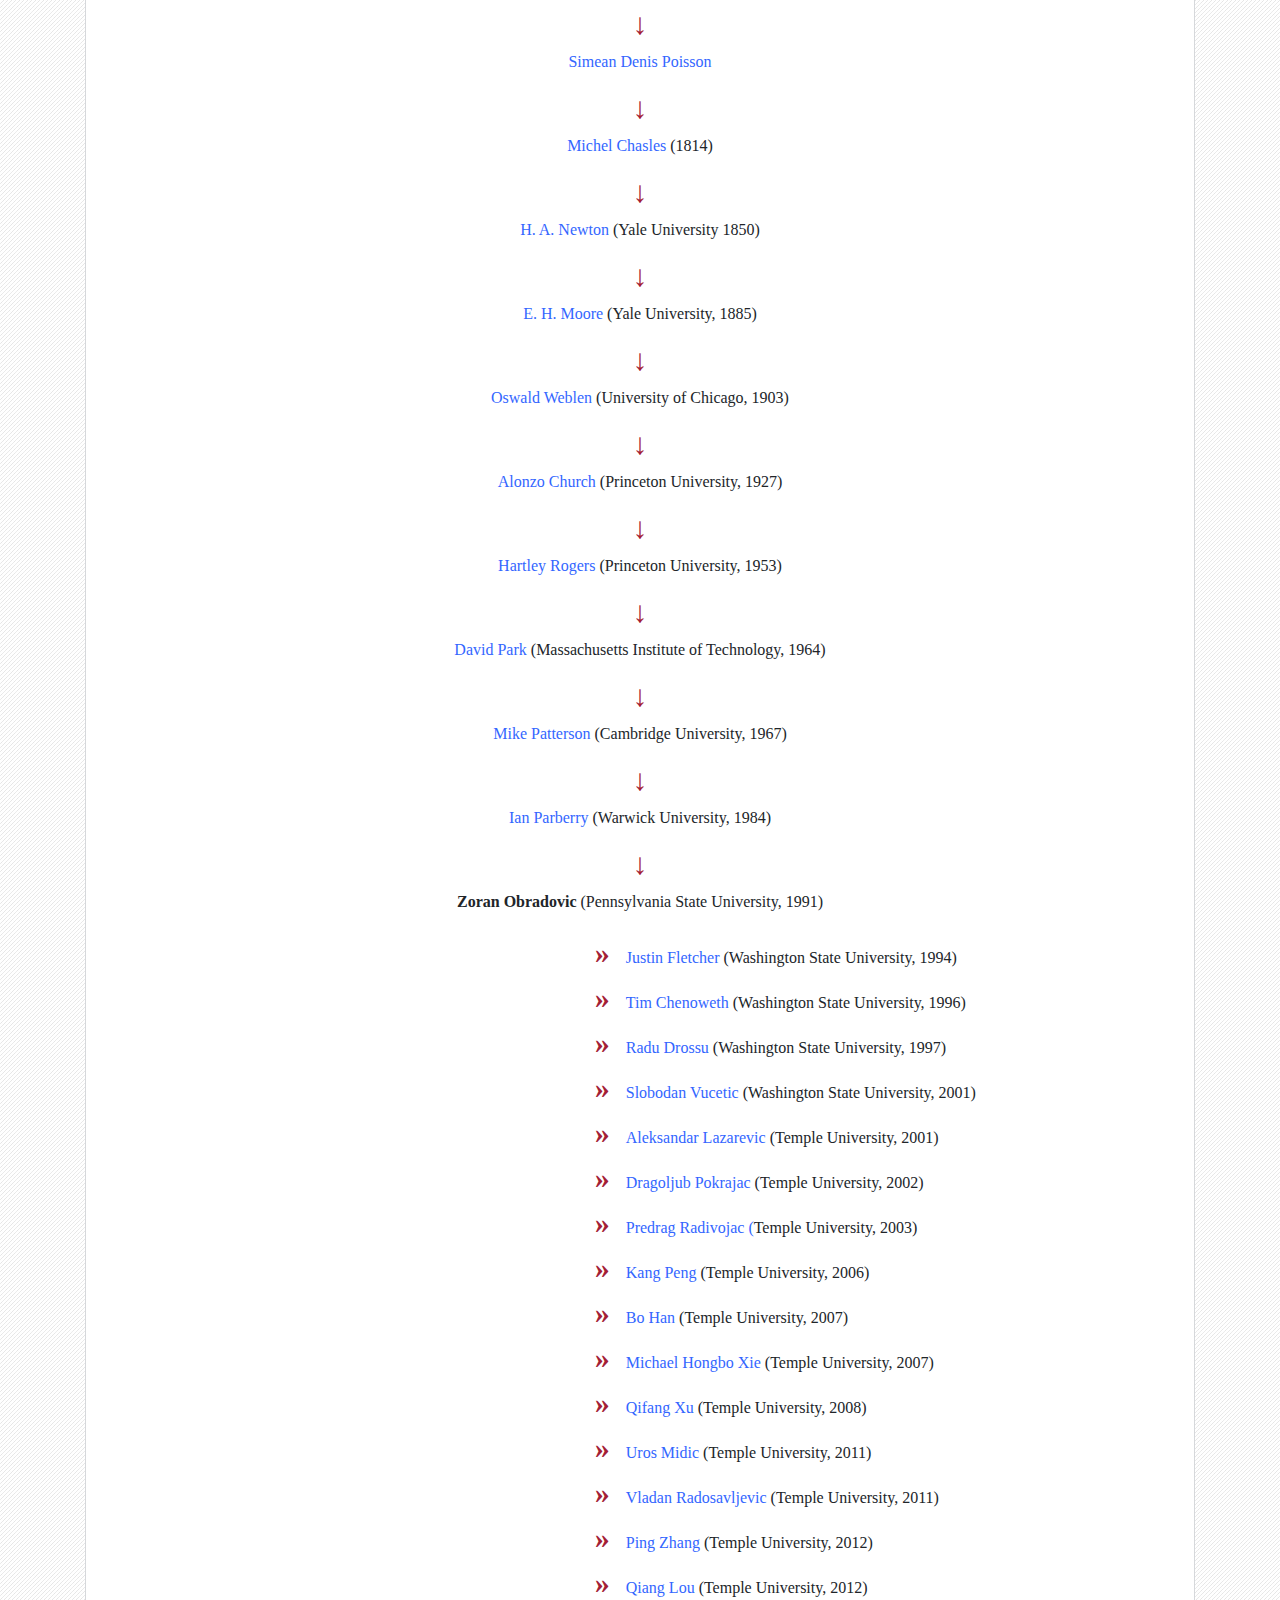
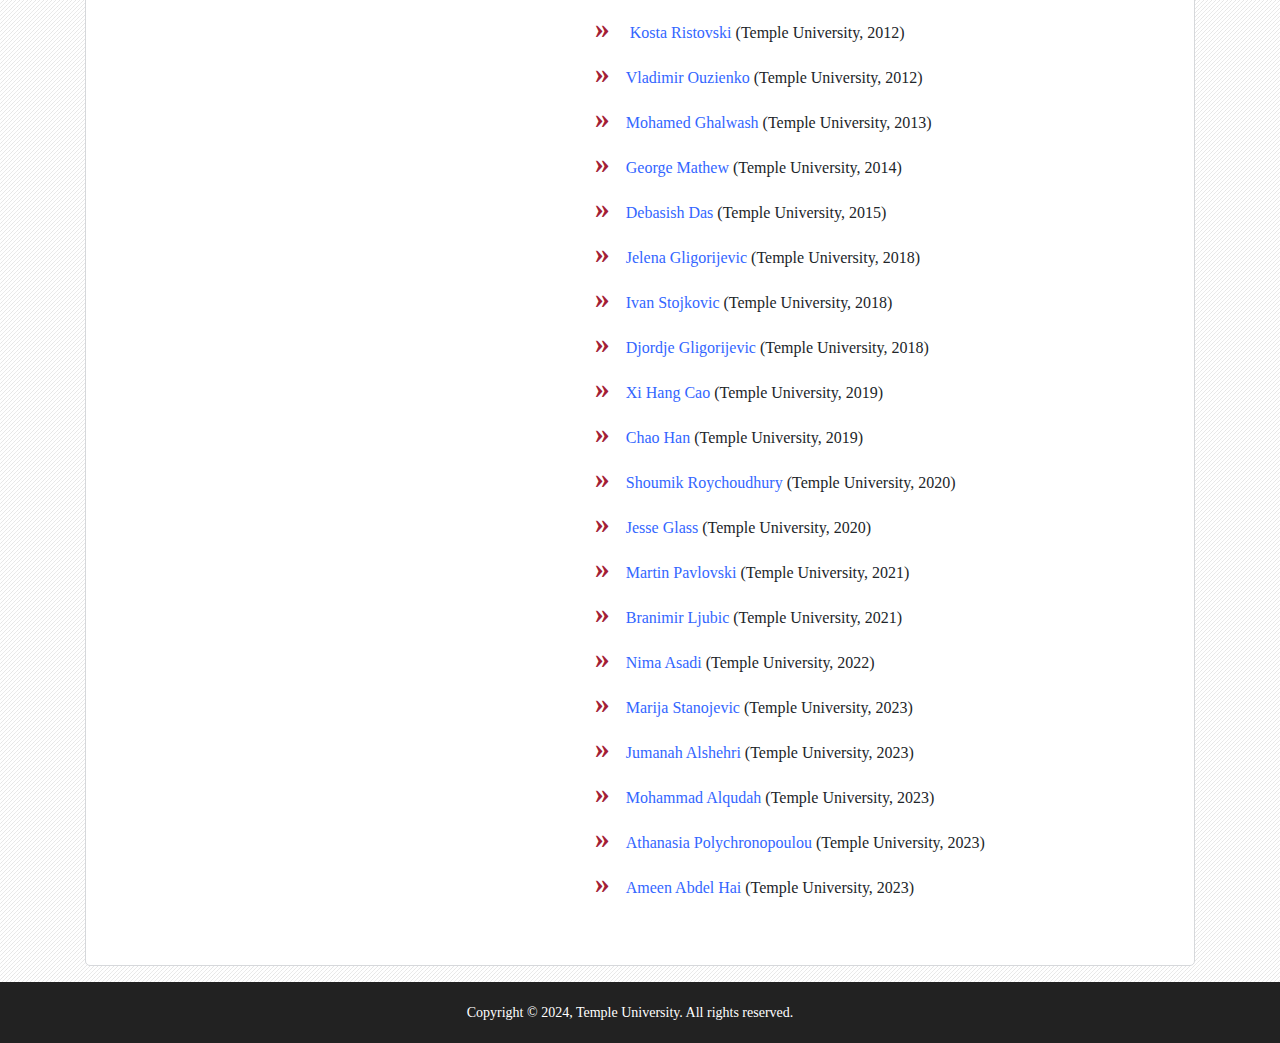
==== commit b85bbc45: "Update heritage.html" ====
--- a/heritage.html
+++ b/heritage.html
@@ -214,7 +214,7 @@
 											<span class="h_arrow px-3">&#187;</span><a href="https://www.linkedin.com/in/jshehri/" rel="noopener"><span style="color: #3366ff;">Jumanah Alshehri</span></a> (Temple University, 2023)<br>
 											<span class="h_arrow px-3">&#187;</span><a href="https://www.linkedin.com/in/mohammadalqudah/"><span style="color: #3366ff;">Mohammad Alqudah</span></a> (Temple University, 2023)<br>
 											<span class="h_arrow px-3">&#187;</span><a href="https://www.linkedin.com/in/nancy-polychronopoulou/" target="_blank" rel="noopener"><span style="color: #3366ff;">Athanasia Polychronopoulou</span></a> (Temple University, 2023)<br>
-											<span class="h_arrow px-3">&#187;</span><a href="https://www.linkedin.com/in/ameenabdelhai/" target="_blank" rel="noopener"><span style="color: #3366ff;">Ameen Abdel Hai</span></a>  (Temple University, 2023)<br>
+											<span class="h_arrow px-3">&#187;</span><a href="https://www.linkedin.com/in/ameenabdelhai/" target="_blank" rel="noopener"><span style="color: #3366ff;">Ameen Abdel Hai</span></a>  (Temple University, 2023)<br><br><br>
 										</div>
 									
 									</div>
--- a/dabi_css/zoran_external_style.css
+++ b/dabi_css/zoran_external_style.css
@@ -497,6 +497,12 @@
 	padding: 0.75rem 0.0rem;
 }
 
+.h_arrow {
+  color: #a41e35;
+  font-weight: bold;
+  font-size: 30px;
+}
+
 input:checked + .switch-slider {
 	background: #009688;
 }
